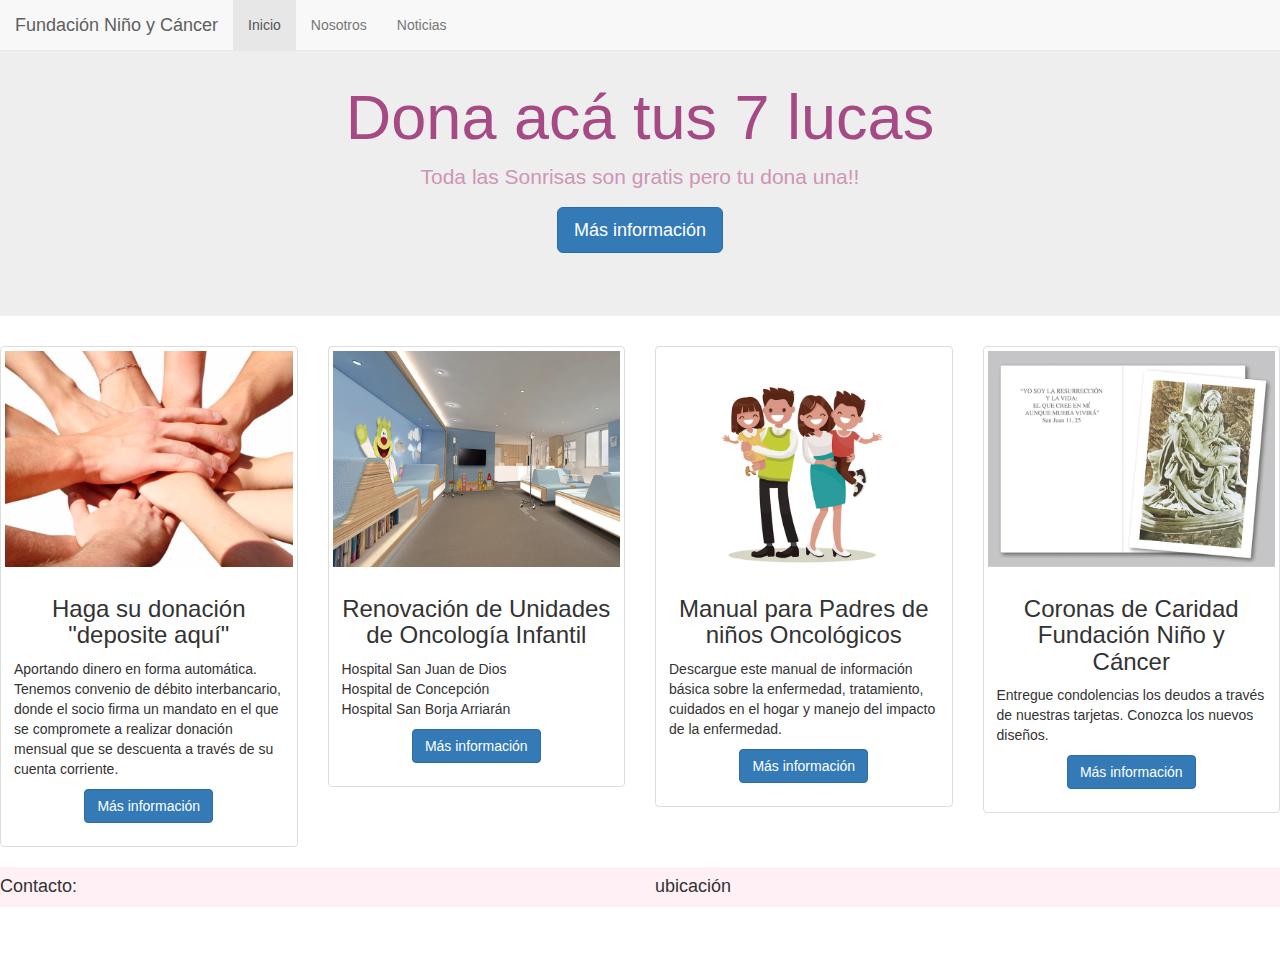
==== index.html @ 2e3b9a1f "WIP:avances de la pagina de inicio y la pagina de noticias" ====
<!DOCTYPE html>
<html lang="es" xmlns="http://www.w3.org/1999/xhtml">
<head>
  <title>Inicio || Fundación Niño y Cáncer</title>
  <meta charset="utf-8">
  <link rel="shortcut icon" href="images/favicon.ico" type="image/x-icon">
  <link rel="icon" href="images/favicon.ico" type="image/x-icon">
  <meta name="viewport" content="width=device-width, initial-scale=1">
  <!-- Latest compiled and minified CSS -->
  <link rel="stylesheet" href="css/bootstrap.min.css">
  <!-- Optional theme -->
  <link rel="stylesheet" href="estilofnc.css">
  <!-- jQuery library -->
  <script src="https://ajax.googleapis.com/ajax/libs/jquery/3.3.1/jquery.min.js"></script>
  <!-- Latest compiled and minified JavaScript -->
  <script src="js/bootstrap.min.js"></script>
</head>
<header>
  <nav class="navbar navbar-default navbar-fixed-top">
    <div class="container-fluid">
      <!-- Brand and toggle get grouped for better mobile display -->
      <div class="navbar-header">
        <button type="button" class="navbar-toggle collapsed" data-toggle="collapse" data-target="#bs-example-navbar-collapse-1" aria-expanded="false">
          <span class="sr-only">Toggle navigation</span>
          <span class="icon-bar"></span>
          <span class="icon-bar"></span>
          <span class="icon-bar"></span>
        </button>
        <a class="navbar-brand" href="#">Fundación Niño y Cáncer</a>
      </div>
      <!-- Collect the nav links, forms, and other content for toggling -->
      <div class="collapse navbar-collapse" id="bs-example-navbar-collapse-1">
        <ul class="nav navbar-nav">
          <li class="active"><a href="index.html">Inicio<span class="sr-only">(current)</span></a></li>
          <li><a href="nosotros.html">Nosotros</a></li>
          <li><a href="noticias.html">Noticias</a></li>
        </ul>
      </li>
    </ul>
  </div><!-- /.navbar-collapse -->
</div><!-- /.container-fluid -->
</nav>
</header>
<body>
  <div class="jumbotron">
    <h1 style="color:#a54a84; text-align:center;">Dona acá tus 7 lucas</h1>
    <p style="color:#ce95b6; text-align:center;">Toda las Sonrisas son gratis pero tu dona una!!</p>
    <p style="text-align:center;"><a class="btn btn-primary btn-lg" href="#" role="button">Más información</a></p>
  </div>
  <!--div class="container"-->
  <div class="row">
    <div class="col-sm-6 col-md-3">
      <div class="thumbnail">
        <img src="images/donacion.jpg" alt="...">
        <div class="caption">
          <h3 style="text-align:center">Haga su donación "deposite aquí"</h3>
          <p>Aportando dinero en forma automática. Tenemos convenio de débito interbancario, donde el socio firma un mandato en el que se compromete a realizar donación mensual que se descuenta a través de su cuenta corriente. </p>
          <p style="text-align:center"><a href="#" class="btn btn-primary" role="button">Más información</a></p>
        </div>
      </div>
    </div>
    <div class="col-sm-6 col-md-3">
      <div class="thumbnail">
        <img src="images/cuidado.jpg" alt="...">
        <div class="caption">
          <h3 style="text-align:center">Renovación de Unidades de Oncología Infantil</h3>
          <p>Hospital San Juan de Dios <br/>Hospital de Concepción <br/>Hospital San Borja Arriarán</p>
          <p style="text-align:center"><a href="#" class="btn btn-primary" role="button">Más información</a></p>
        </div>
      </div>
    </div>
    <div class="col-sm-6 col-md-3">
      <div class="thumbnail">
        <img src="images/familia.jpg" alt="...">
        <div class="caption">
          <h3 style="text-align:center">Manual para Padres de niños Oncológicos</h3>
          <p>Descargue este manual de información básica sobre la enfermedad, tratamiento, cuidados en el hogar y manejo del impacto de la enfermedad.</p>
          <p style="text-align:center"><a href="#" class="btn btn-primary" role="button">Más información</a></p>
        </div>
      </div>
    </div>
    <div class="col-sm-6 col-md-3">
      <div class="thumbnail">
        <img src="images/corona.jpg" alt="...">
        <div class="caption">
          <h3 style="text-align:center">Coronas de Caridad Fundación Niño y Cáncer</h3>
          <p>Entregue condolencias los deudos a través de nuestras tarjetas. Conozca los nuevos diseños.</p>
          <p style="text-align:center"><a href="#" class="btn btn-primary" role="button">Más información</a></p>
        </div>
      </div>
    </div>
  </div>
  <!--/div-->
  <div "container" style="background-color:lavenderblush;">
      <div class="row">
        <div class="col-sm-3 col-md-6">
          <h4>Contacto:</h4>

        </div>
        <div class="col-sm-9 col-md-6">
          <h4>ubicación</4>
        </div>
      </div>
    </div>
  </body>
  </html>
---- estilofnc.css ----
body { padding-bottom: 70px; margin-top: 15px;}
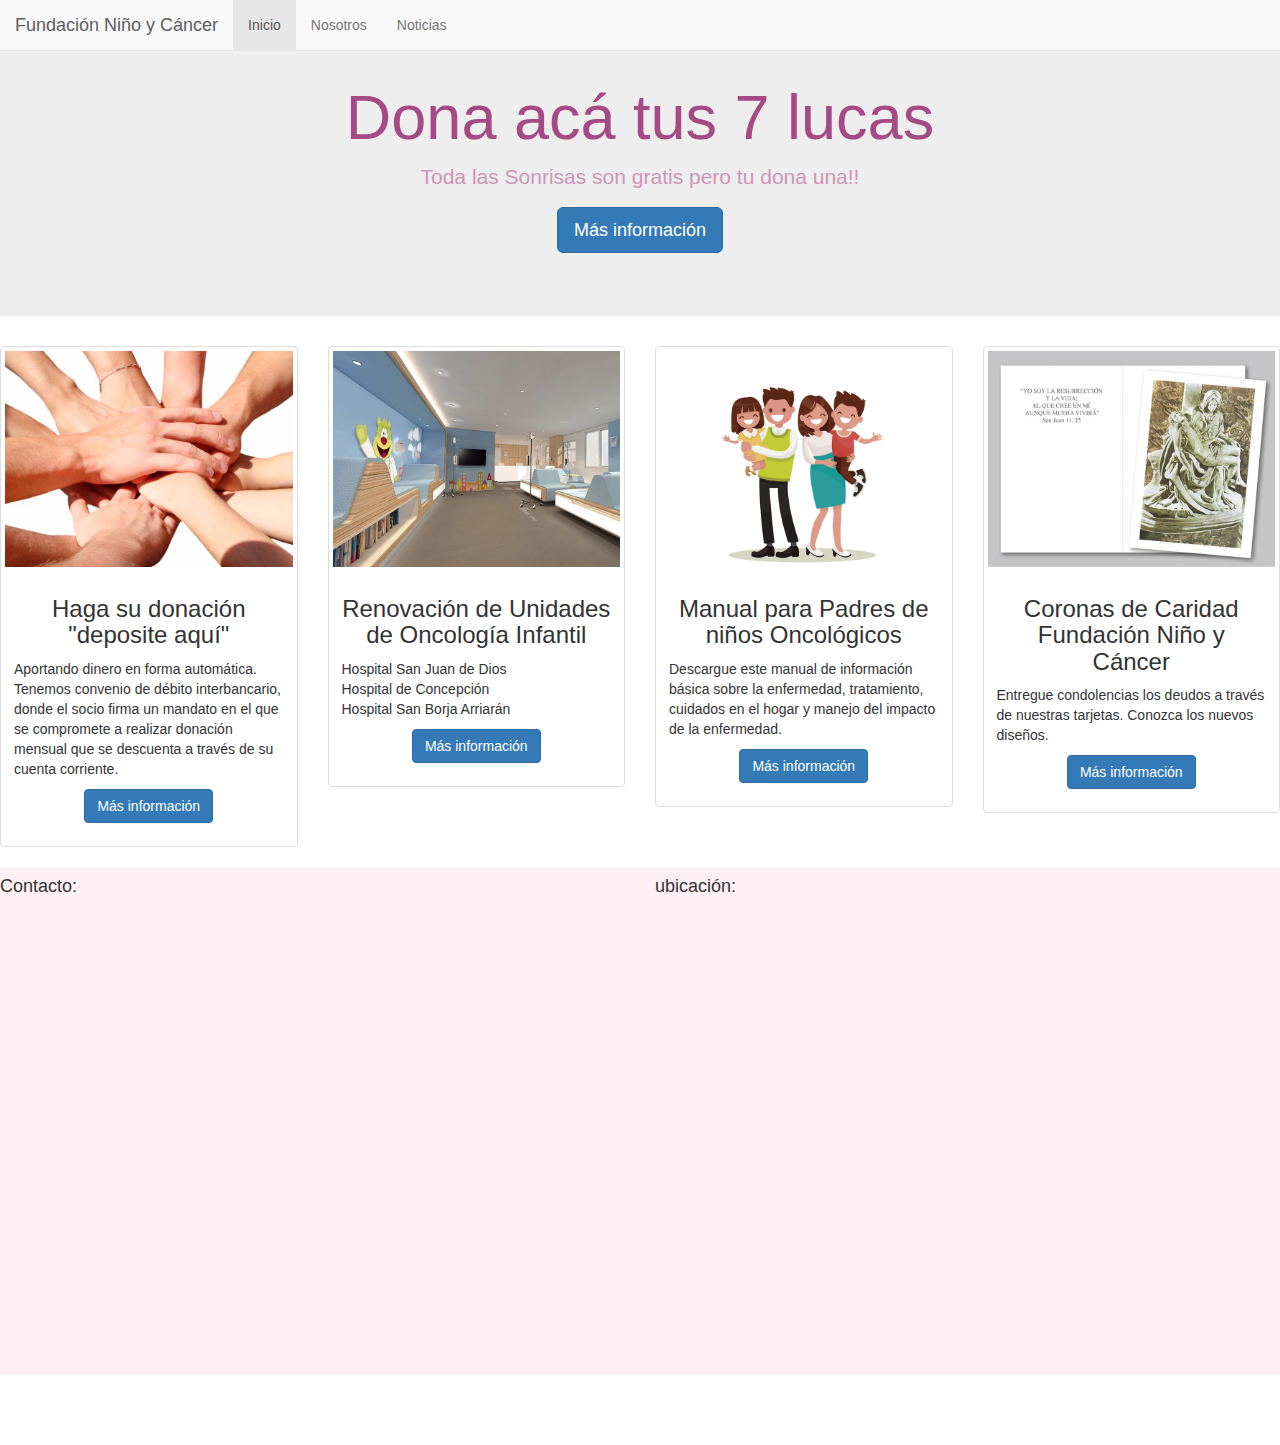
==== commit 58729ee1: "ADD:se agrega iframe google maps" ====
--- a/index.html
+++ b/index.html
@@ -98,7 +98,10 @@
 
         </div>
         <div class="col-sm-9 col-md-6">
-          <h4>ubicación</4>
+          <h4>ubicación:</4>
+            <div class="embed-responsive embed-responsive-4by3">
+            <iframe src="https://www.google.com/maps/embed?pb=!1m18!1m12!1m3!1d2321.958263326811!2d-70.53805695147587!3d-33.383908840486605!2m3!1f0!2f0!3f0!3m2!1i1024!2i768!4f13.1!3m3!1m2!1s0x9662c952b6e45c13%3A0xe20a79d839401910!2sTupungato+10070%2C+Vitacura%2C+Regi%C3%B3n+Metropolitana!5e0!3m2!1ses-419!2scl!4v1542129520814" width="600" height="450" frameborder="0" style="border:0" allowfullscreen></iframe>
+            </div>
         </div>
       </div>
     </div>
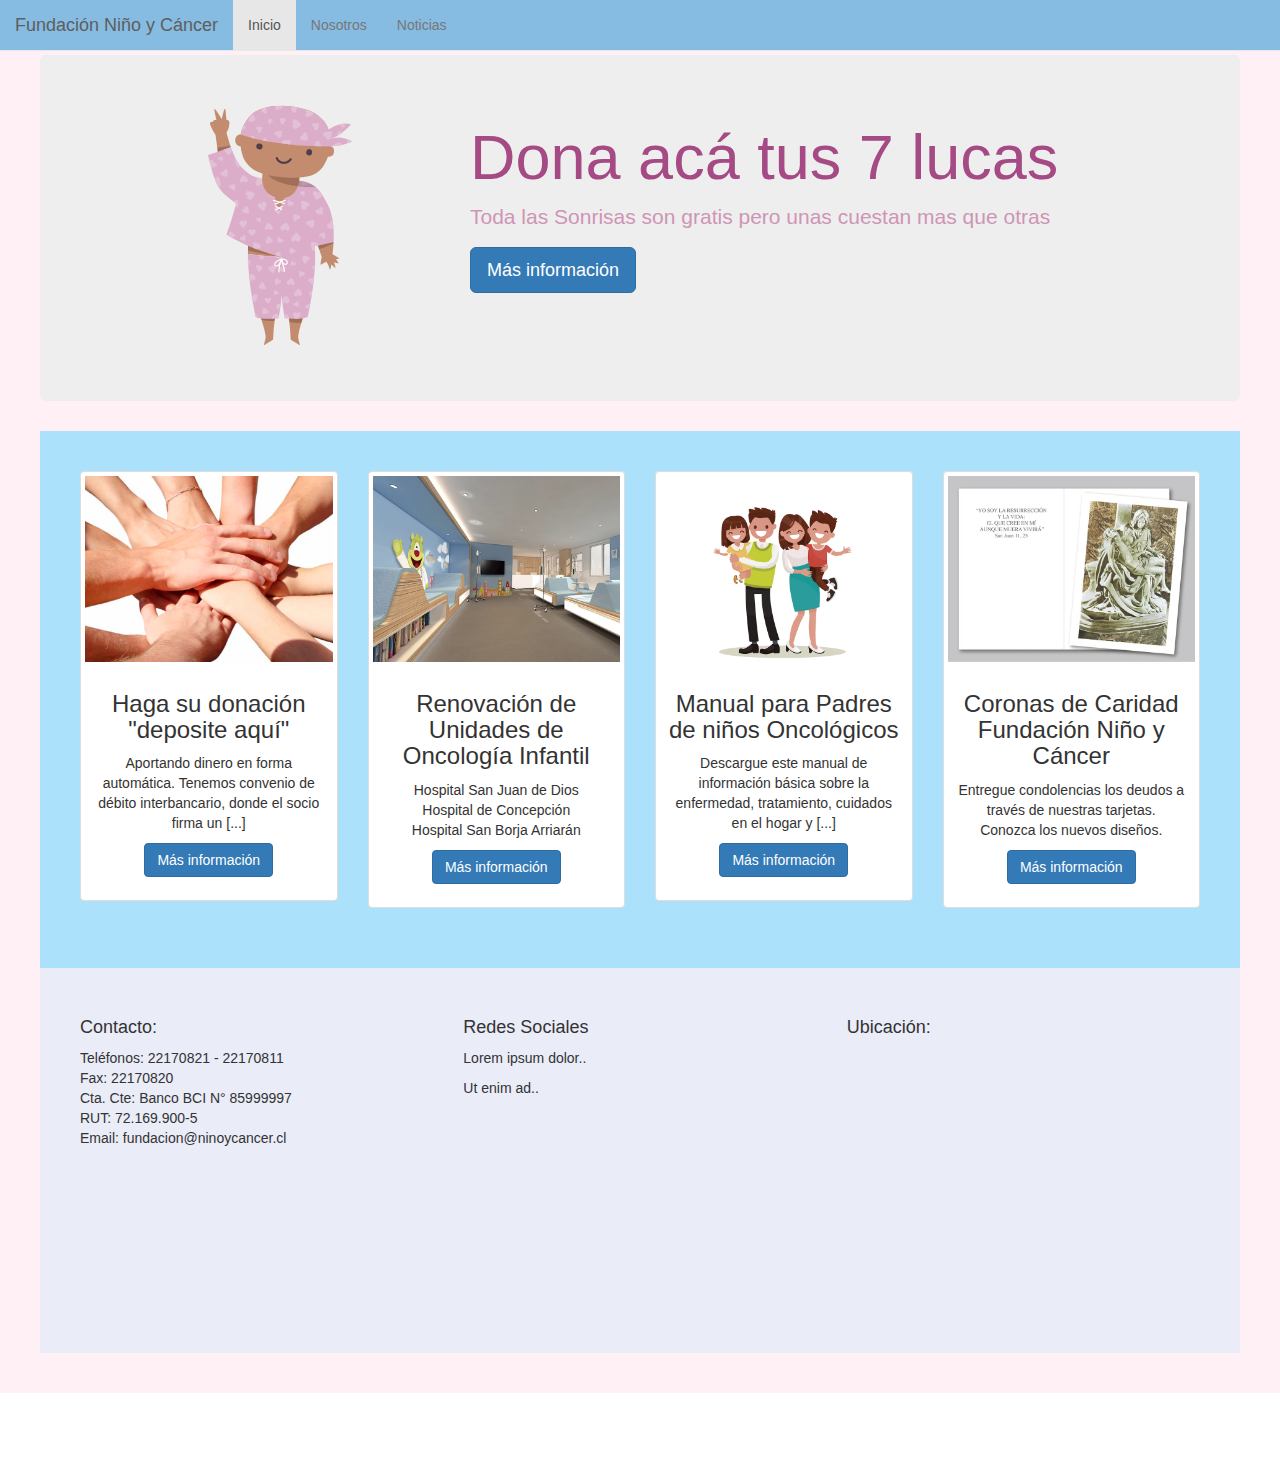
==== commit 98e05b25: "WIP: pendiente redes sociales y pagina nosotros" ====
--- a/index.html
+++ b/index.html
@@ -42,68 +42,90 @@
 </nav>
 </header>
 <body>
-  <div class="jumbotron">
-    <h1 style="color:#a54a84; text-align:center;">Dona acá tus 7 lucas</h1>
-    <p style="color:#ce95b6; text-align:center;">Toda las Sonrisas son gratis pero tu dona una!!</p>
-    <p style="text-align:center;"><a class="btn btn-primary btn-lg" href="#" role="button">Más información</a></p>
-  </div>
-  <!--div class="container"-->
-  <div class="row">
-    <div class="col-sm-6 col-md-3">
-      <div class="thumbnail">
-        <img src="images/donacion.jpg" alt="...">
-        <div class="caption">
-          <h3 style="text-align:center">Haga su donación "deposite aquí"</h3>
-          <p>Aportando dinero en forma automática. Tenemos convenio de débito interbancario, donde el socio firma un mandato en el que se compromete a realizar donación mensual que se descuenta a través de su cuenta corriente. </p>
-          <p style="text-align:center"><a href="#" class="btn btn-primary" role="button">Más información</a></p>
+  <div class="container-fluid" style="background-color:lavenderblush; padding: 40px;">
+    <div class="jumbotron">
+      <div class="row">
+        <div class="col-lg-4">
+          <img src="images/ariana.png" alt="...">
+        </div>
+        <div class="col-lg-8">
+          <h1 style="color:#a54a84;">Dona acá tus 7 lucas</h1>
+          <p style="color:#ce95b6;">Toda las Sonrisas son gratis pero unas cuestan mas que otras</p>
+          <p><a class="btn btn-primary btn-lg" href="#" role="button">Más información</a></p>
         </div>
       </div>
     </div>
-    <div class="col-sm-6 col-md-3">
-      <div class="thumbnail">
-        <img src="images/cuidado.jpg" alt="...">
-        <div class="caption">
-          <h3 style="text-align:center">Renovación de Unidades de Oncología Infantil</h3>
-          <p>Hospital San Juan de Dios <br/>Hospital de Concepción <br/>Hospital San Borja Arriarán</p>
-          <p style="text-align:center"><a href="#" class="btn btn-primary" role="button">Más información</a></p>
+    <!--div class="container"-->
+    <div class="container-fluid" style="background-color:#abe1fb; padding: 40px;">
+      <div class="row">
+        <div class="col-sm-6 col-md-3">
+          <div class="thumbnail">
+            <img src="images/donacion.jpg" alt="...">
+            <div class="caption">
+              <h3 style="text-align:center">Haga su donación "deposite aquí"</h3>
+              <p style="text-align:center">Aportando dinero en forma automática. Tenemos convenio de débito interbancario, donde el socio firma un [...]</p>
+              <p style="text-align:center"><a href="#" class="btn btn-primary" role="button">Más información</a></p>
+            </div>
+          </div>
+        </div>
+        <div class="col-sm-6 col-md-3">
+          <div class="thumbnail">
+            <img src="images/cuidado.jpg" alt="...">
+            <div class="caption">
+              <h3 style="text-align:center">Renovación de Unidades de Oncología Infantil</h3>
+              <p style="text-align:center">Hospital San Juan de Dios <br/>Hospital de Concepción <br/>Hospital San Borja Arriarán</p>
+              <p style="text-align:center"><a href="#" class="btn btn-primary" role="button">Más información</a></p>
+            </div>
+          </div>
+        </div>
+        <div class="col-sm-6 col-md-3">
+          <div class="thumbnail">
+            <img src="images/familia.jpg" alt="...">
+            <div class="caption">
+              <h3 style="text-align:center">Manual para Padres de niños Oncológicos</h3>
+              <p style="text-align:center">Descargue este manual de información básica sobre la enfermedad, tratamiento, cuidados en el hogar y [...]</p>
+              <p style="text-align:center"><a href="#" class="btn btn-primary" role="button">Más información</a></p>
+            </div>
+          </div>
+        </div>
+        <div class="col-sm-6 col-md-3">
+          <div class="thumbnail">
+            <img src="images/corona.jpg" alt="...">
+            <div class="caption">
+              <h3 style="text-align:center">Coronas de Caridad Fundación Niño y Cáncer</h3>
+              <p style="text-align:center">Entregue condolencias los deudos a través de nuestras tarjetas. <br/>Conozca los nuevos diseños.</p>
+              <p style="text-align:center"><a href="#" class="btn btn-primary" role="button">Más información</a></p>
+            </div>
+          </div>
         </div>
       </div>
     </div>
-    <div class="col-sm-6 col-md-3">
-      <div class="thumbnail">
-        <img src="images/familia.jpg" alt="...">
-        <div class="caption">
-          <h3 style="text-align:center">Manual para Padres de niños Oncológicos</h3>
-          <p>Descargue este manual de información básica sobre la enfermedad, tratamiento, cuidados en el hogar y manejo del impacto de la enfermedad.</p>
-          <p style="text-align:center"><a href="#" class="btn btn-primary" role="button">Más información</a></p>
+    <!--/div-->
+    <!--footer-->
+    <div class="container-fluid" style="background-color:#eaecf8; padding: 40px;">
+      <div class="row">
+        <div class="col-sm-4">
+          <h4>Contacto:</h4>
+          <p>Teléfonos: 22170821 - 22170811<br/>
+            Fax: 22170820<br/>
+            Cta. Cte: Banco BCI N° 85999997<br/>
+            RUT: 72.169.900-5<br/>
+            Email: fundacion@ninoycancer.cl<br/>
+          </p>
+        </div>
+        <div class="col-sm-4">
+          <h4>Redes Sociales</h4>
+          <p>Lorem ipsum dolor..</p>
+          <p>Ut enim ad..</p>
+        </div>
+        <div class="col-sm-4">
+          <h4>Ubicación:</4>
+            <div class="embed-responsive embed-responsive-4by3">
+              <iframe src="https://www.google.com/maps/embed?pb=!1m14!1m8!1m3!1d3331.502611695222!2d-70.53789128968806!3d-33.384049213371085!3m2!1i1024!2i768!4f13.1!3m3!1m2!1s0x9662c952b6e45c13%3A0xe20a79d839401910!2sTupungato+10070%2C+Vitacura%2C+Regi%C3%B3n+Metropolitana!5e0!3m2!1ses-419!2scl!4v1542149345194" width="400" height="300" frameborder="0" style="border:0" allowfullscreen></iframe>            </div>
+            </div>
+          </div>
         </div>
       </div>
-    </div>
-    <div class="col-sm-6 col-md-3">
-      <div class="thumbnail">
-        <img src="images/corona.jpg" alt="...">
-        <div class="caption">
-          <h3 style="text-align:center">Coronas de Caridad Fundación Niño y Cáncer</h3>
-          <p>Entregue condolencias los deudos a través de nuestras tarjetas. Conozca los nuevos diseños.</p>
-          <p style="text-align:center"><a href="#" class="btn btn-primary" role="button">Más información</a></p>
-        </div>
-      </div>
-    </div>
-  </div>
-  <!--/div-->
-  <div "container" style="background-color:lavenderblush;">
-      <div class="row">
-        <div class="col-sm-3 col-md-6">
-          <h4>Contacto:</h4>
-
-        </div>
-        <div class="col-sm-9 col-md-6">
-          <h4>ubicación:</4>
-            <div class="embed-responsive embed-responsive-4by3">
-            <iframe src="https://www.google.com/maps/embed?pb=!1m18!1m12!1m3!1d2321.958263326811!2d-70.53805695147587!3d-33.383908840486605!2m3!1f0!2f0!3f0!3m2!1i1024!2i768!4f13.1!3m3!1m2!1s0x9662c952b6e45c13%3A0xe20a79d839401910!2sTupungato+10070%2C+Vitacura%2C+Regi%C3%B3n+Metropolitana!5e0!3m2!1ses-419!2scl!4v1542129520814" width="600" height="450" frameborder="0" style="border:0" allowfullscreen></iframe>
-            </div>
-        </div>
-      </div>
-    </div>
-  </body>
-  </html>
+      <!--footer-->
+    </body>
+    </html>
--- a/estilofnc.css
+++ b/estilofnc.css
@@ -1 +1,15 @@
-body { padding-bottom: 70px; margin-top: 15px;}
+body {
+  padding-bottom: 70px;
+  margin-top: 15px;
+}
+.media{
+  margin:0;
+  padding:40px;
+}
+.media-body{
+  padding: 10px;
+}
+.navbar-default{
+background-color: #86BCE2;
+}
+.navbar-brand{color:#fff;}
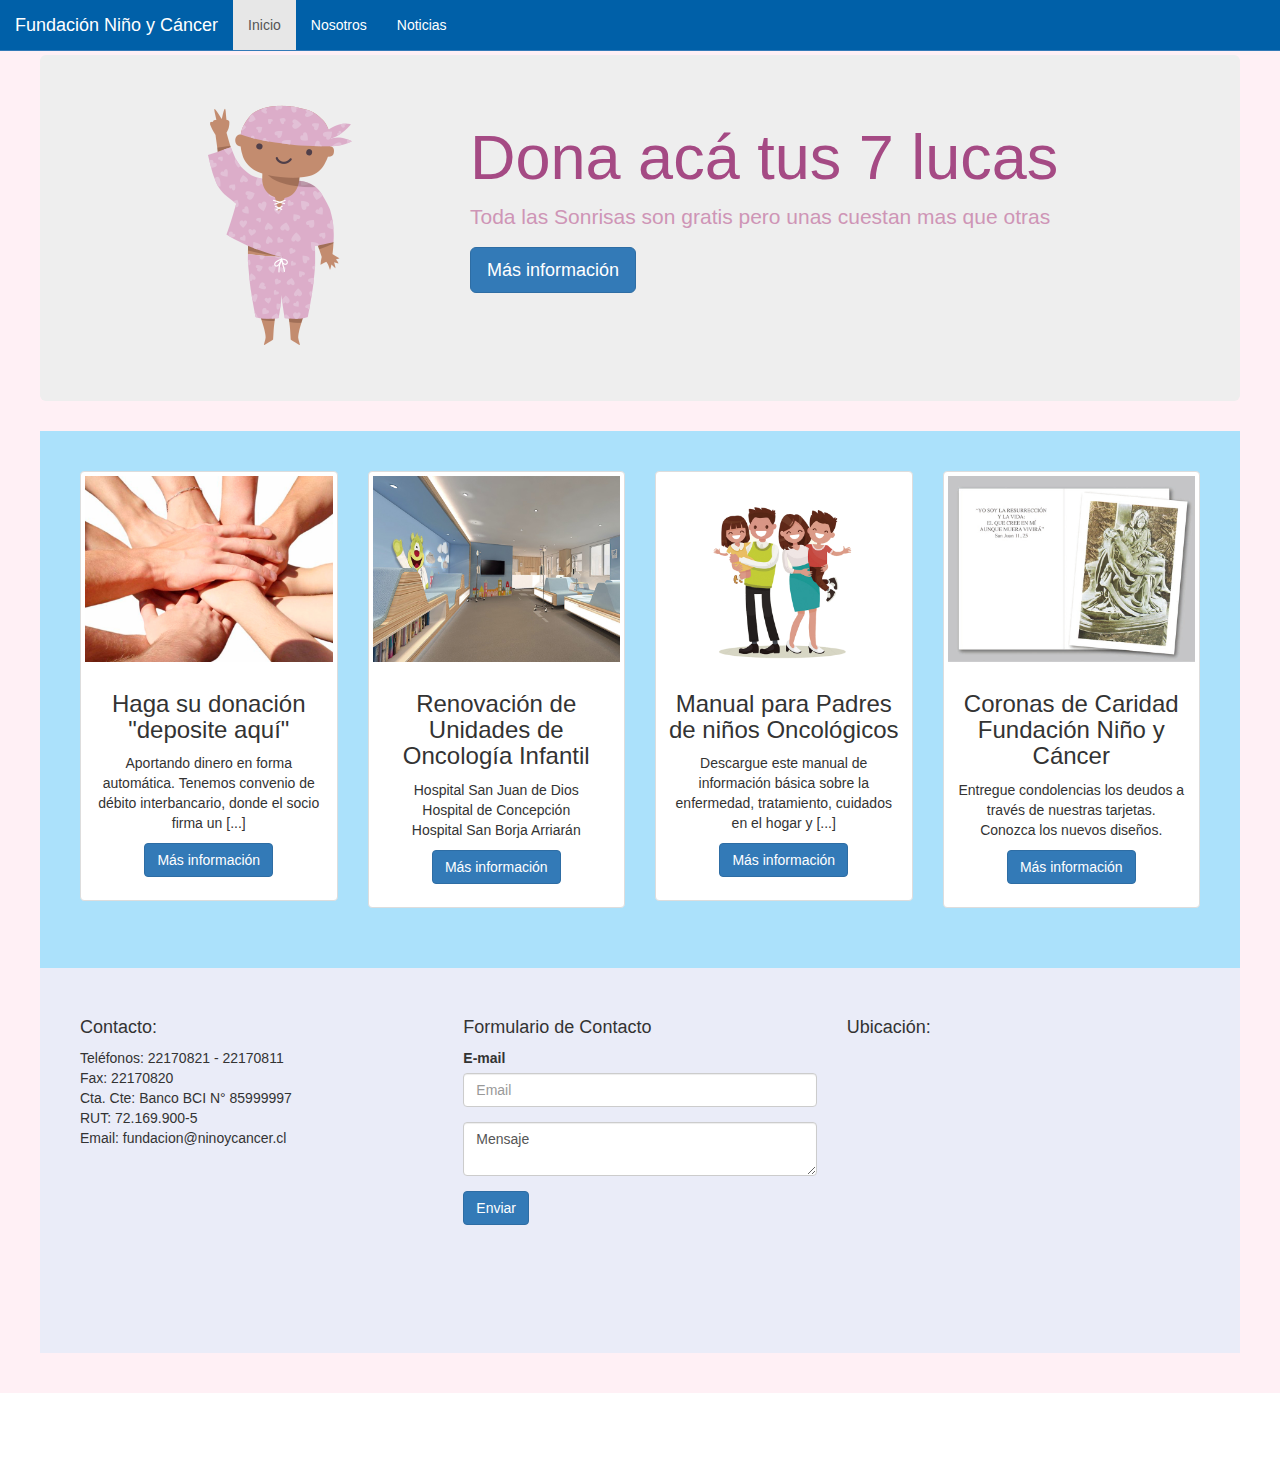
==== commit 82bfeb98: "ADD: se agrega formulario de contacto en el footer" ====
--- a/index.html
+++ b/index.html
@@ -114,9 +114,17 @@
           </p>
         </div>
         <div class="col-sm-4">
-          <h4>Redes Sociales</h4>
-          <p>Lorem ipsum dolor..</p>
-          <p>Ut enim ad..</p>
+          <h4>Formulario de Contacto</h4>
+          <div class="form-group">
+            <label for="exampleInputEmail1">E-mail</label>
+            <input type="email" class="form-control" id="exampleInputEmail1" placeholder="Email">
+          </div>
+          <div class="form-group">
+          <textarea class="form-control" rows="2">Mensaje</textarea>
+        </div>
+        <div class="form-group">
+          <button type="submit" class="btn btn-primary">Enviar</button>
+        </div>
         </div>
         <div class="col-sm-4">
           <h4>Ubicación:</4>
--- a/estilofnc.css
+++ b/estilofnc.css
@@ -10,6 +10,12 @@
   padding: 10px;
 }
 .navbar-default{
-background-color: #86BCE2;
+background-color: #0060A8;;
+border-color:#337ab7
 }
 .navbar-brand{color:#fff;}
+
+.navbar-default .navbar-nav>li>a{color:#FFF;}
+.navbar-brand{color:#FFF!important; background-color:#0060A8;}
+
+/*.navbar-brand:hover {background-color:#0060A8!important;}/*
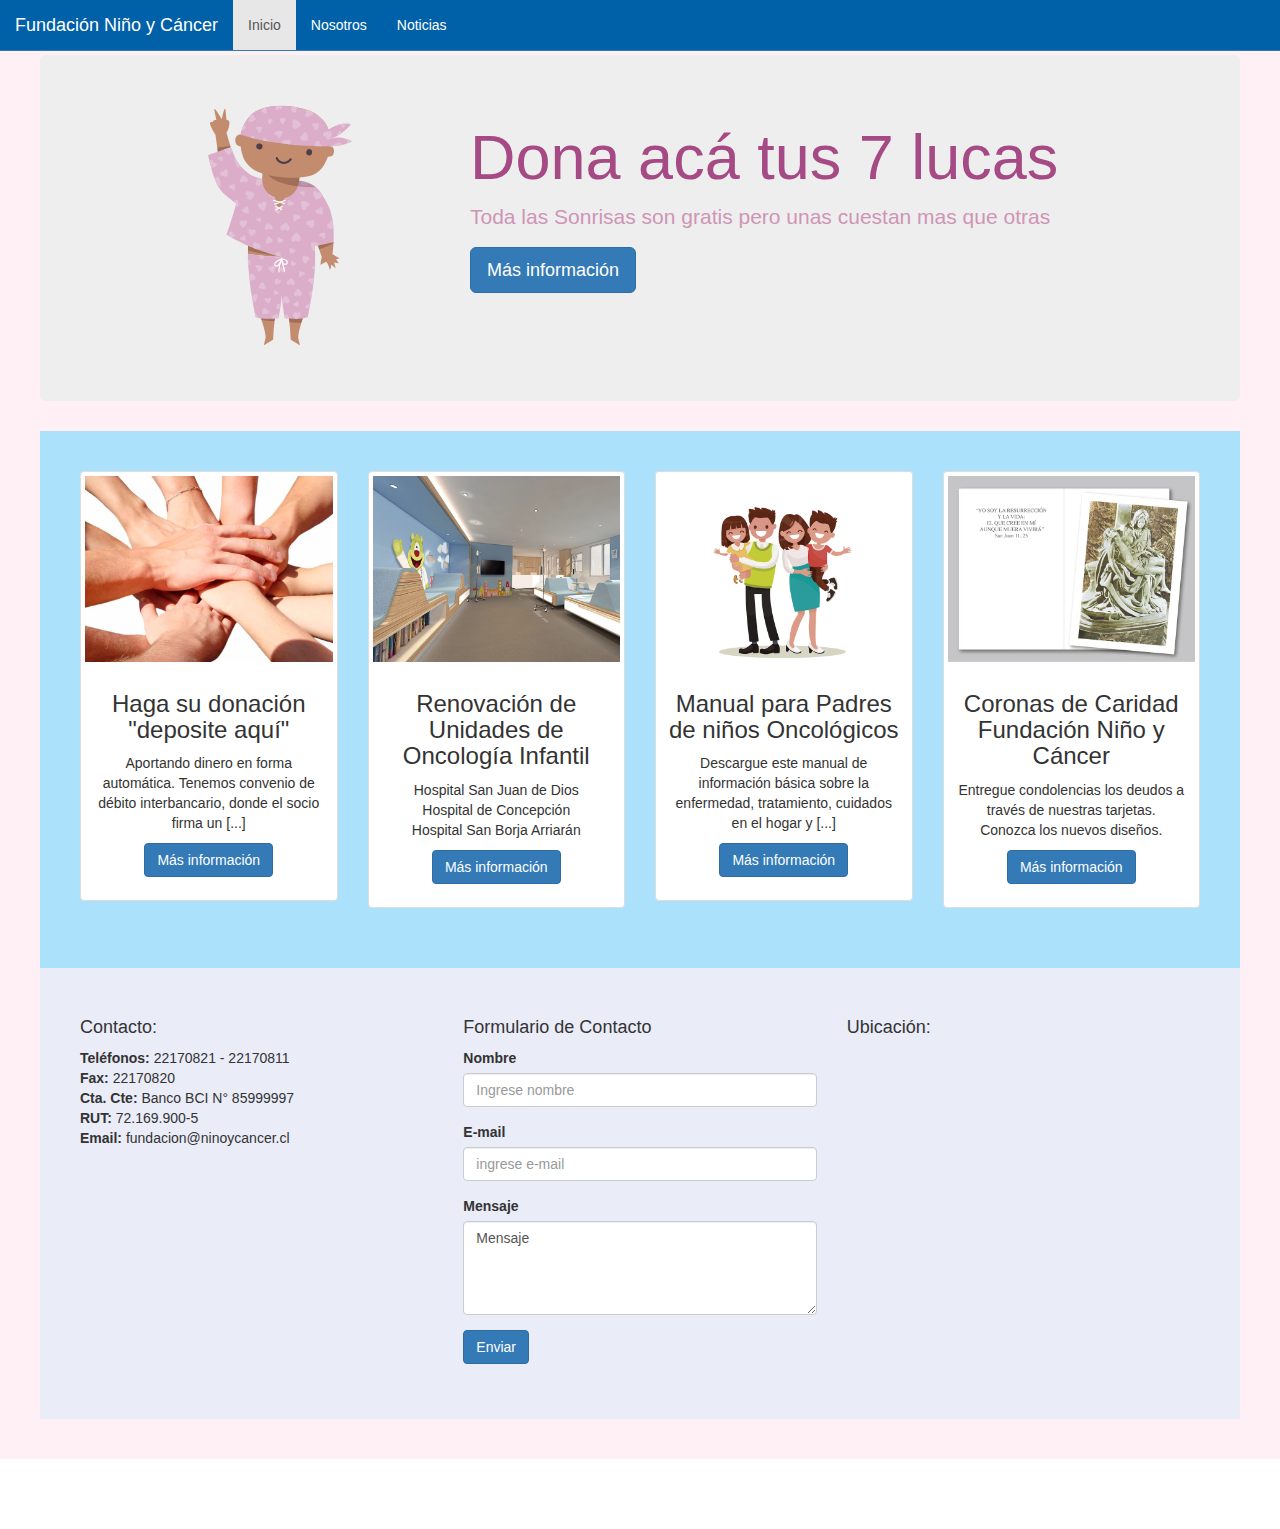
==== commit c878bfa8: "ADD:modificacion de nosotros" ====
--- a/index.html
+++ b/index.html
@@ -106,25 +106,30 @@
       <div class="row">
         <div class="col-sm-4">
           <h4>Contacto:</h4>
-          <p>Teléfonos: 22170821 - 22170811<br/>
-            Fax: 22170820<br/>
-            Cta. Cte: Banco BCI N° 85999997<br/>
-            RUT: 72.169.900-5<br/>
-            Email: fundacion@ninoycancer.cl<br/>
+          <p><strong>Teléfonos:</strong> 22170821 - 22170811<br/>
+            <strong>Fax:</strong> 22170820<br/>
+            <strong>Cta. Cte:</strong> Banco BCI N° 85999997<br/>
+            <strong>RUT:</strong> 72.169.900-5<br/>
+            <strong>Email:</strong> fundacion@ninoycancer.cl<br/>
           </p>
         </div>
         <div class="col-sm-4">
           <h4>Formulario de Contacto</h4>
           <div class="form-group">
-            <label for="exampleInputEmail1">E-mail</label>
-            <input type="email" class="form-control" id="exampleInputEmail1" placeholder="Email">
+            <label for="exampleInputName2">Nombre</label>
+            <input type="text" class="form-control" id="exampleInputName2" placeholder="Ingrese nombre">
           </div>
           <div class="form-group">
-          <textarea class="form-control" rows="2">Mensaje</textarea>
-        </div>
-        <div class="form-group">
-          <button type="submit" class="btn btn-primary">Enviar</button>
-        </div>
+            <label for="exampleInputEmail1">E-mail</label>
+            <input type="email" class="form-control" id="exampleInputEmail1" placeholder="ingrese e-mail">
+          </div>
+          <div class="form-group">
+            <label for="exampleInputName2">Mensaje</label>
+            <textarea class="form-control" rows="4">Mensaje</textarea>
+          </div>
+          <div class="form-group">
+            <button type="submit" class="btn btn-primary">Enviar</button>
+          </div>
         </div>
         <div class="col-sm-4">
           <h4>Ubicación:</4>
--- a/estilofnc.css
+++ b/estilofnc.css
@@ -10,8 +10,8 @@
   padding: 10px;
 }
 .navbar-default{
-background-color: #0060A8;;
-border-color:#337ab7
+  background-color: #0060A8;;
+  border-color:#337ab7
 }
 .navbar-brand{color:#fff;}
 
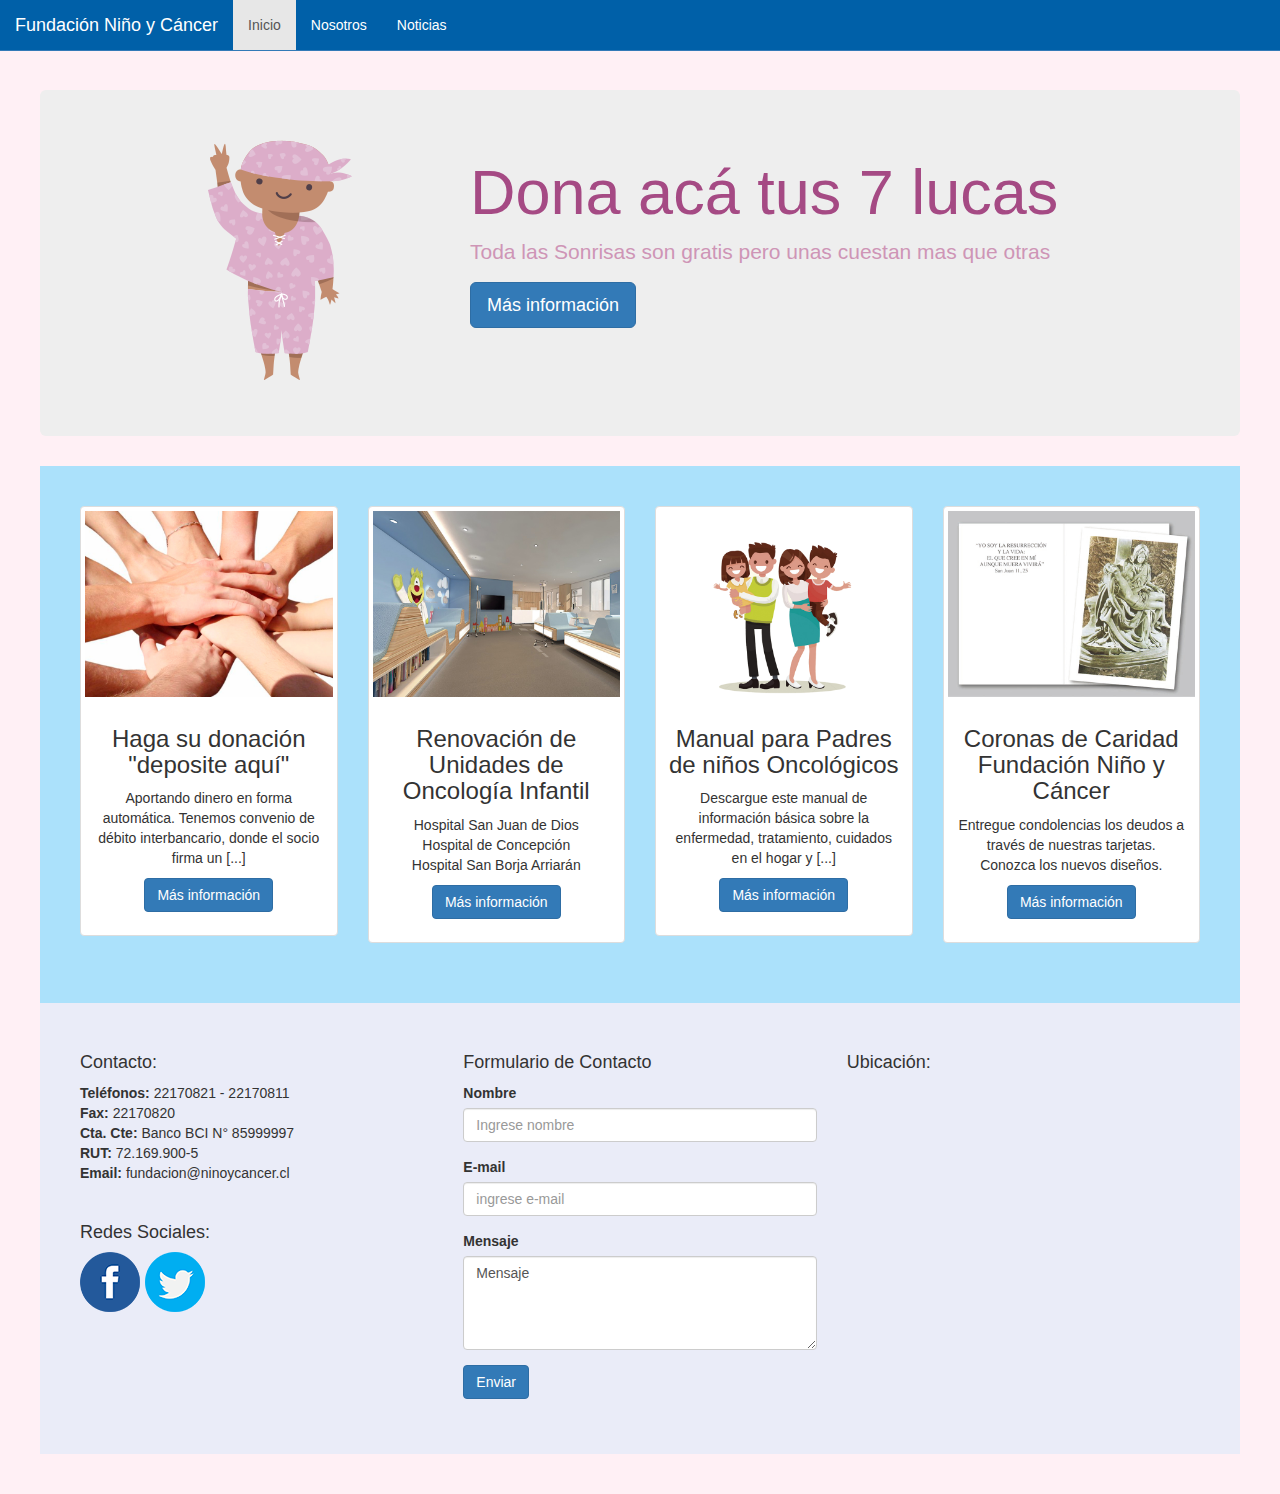
==== commit e764ed65: "ADD:se agregan redes sociales" ====
--- a/index.html
+++ b/index.html
@@ -112,6 +112,10 @@
             <strong>RUT:</strong> 72.169.900-5<br/>
             <strong>Email:</strong> fundacion@ninoycancer.cl<br/>
           </p>
+         <br/>
+         <h4>Redes Sociales:</h4>
+        <img style="float:left;margin-right:5px;" src="images/facebook.png" class="center-block img-responsive" alt="Responsive image">
+        <img style="float:left;" src="images/twitter.png" class="center-block img-responsive" alt="Responsive image">
         </div>
         <div class="col-sm-4">
           <h4>Formulario de Contacto</h4>
--- a/estilofnc.css
+++ b/estilofnc.css
@@ -1,20 +1,8 @@
-body {
-  padding-bottom: 70px;
-  margin-top: 15px;
-}
-.media{
-  margin:0;
-  padding:40px;
-}
-.media-body{
-  padding: 10px;
-}
-.navbar-default{
-  background-color: #0060A8;;
-  border-color:#337ab7
-}
+body {  padding-top: 35px;  margin-top: 15px;}
+.media{  margin:0;  padding:40px;}
+.media-body{  padding: 10px;}
+.navbar-default{  background-color: #0060A8; border-color:#337ab7}
 .navbar-brand{color:#fff;}
-
 .navbar-default .navbar-nav>li>a{color:#FFF;}
 .navbar-brand{color:#FFF!important; background-color:#0060A8;}
 
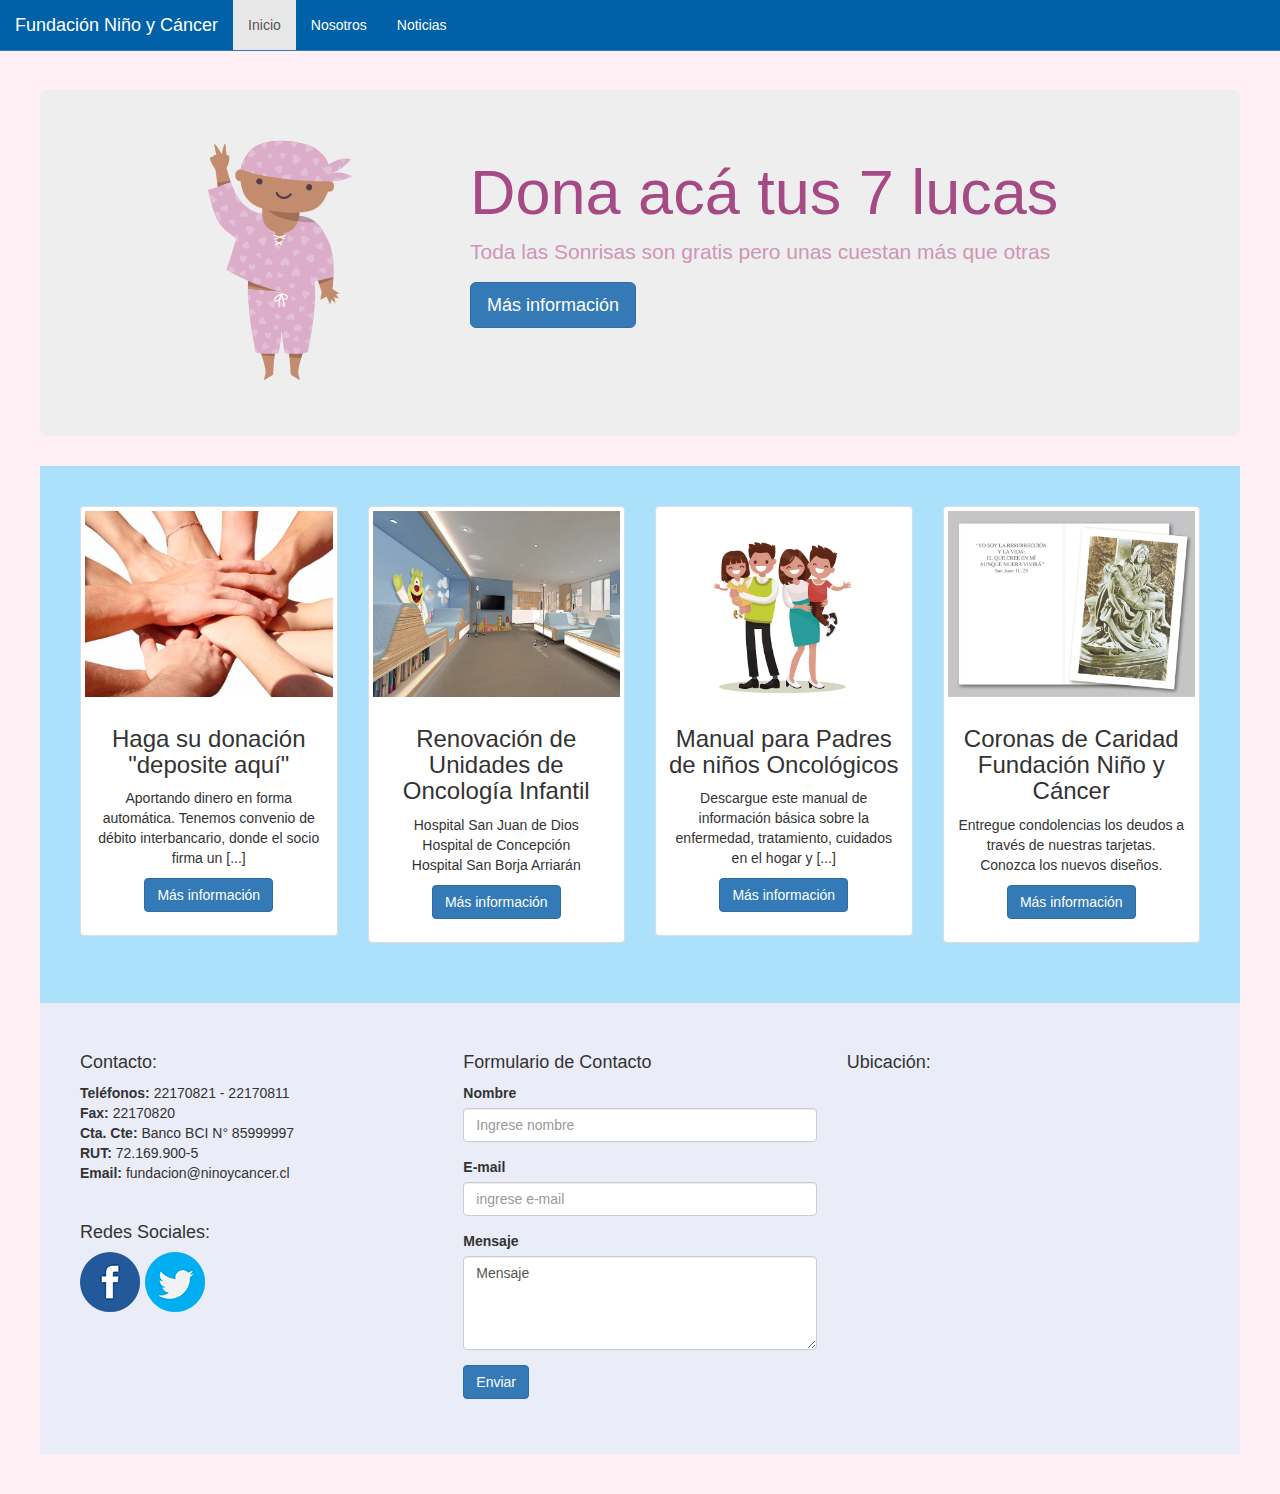
==== commit 425061ee: "ADD: modificacion index" ====
--- a/index.html
+++ b/index.html
@@ -50,7 +50,7 @@
         </div>
         <div class="col-lg-8">
           <h1 style="color:#a54a84;">Dona acá tus 7 lucas</h1>
-          <p style="color:#ce95b6;">Toda las Sonrisas son gratis pero unas cuestan mas que otras</p>
+          <p style="color:#ce95b6;">Toda las Sonrisas son gratis pero unas cuestan más que otras</p>
           <p><a class="btn btn-primary btn-lg" href="#" role="button">Más información</a></p>
         </div>
       </div>
